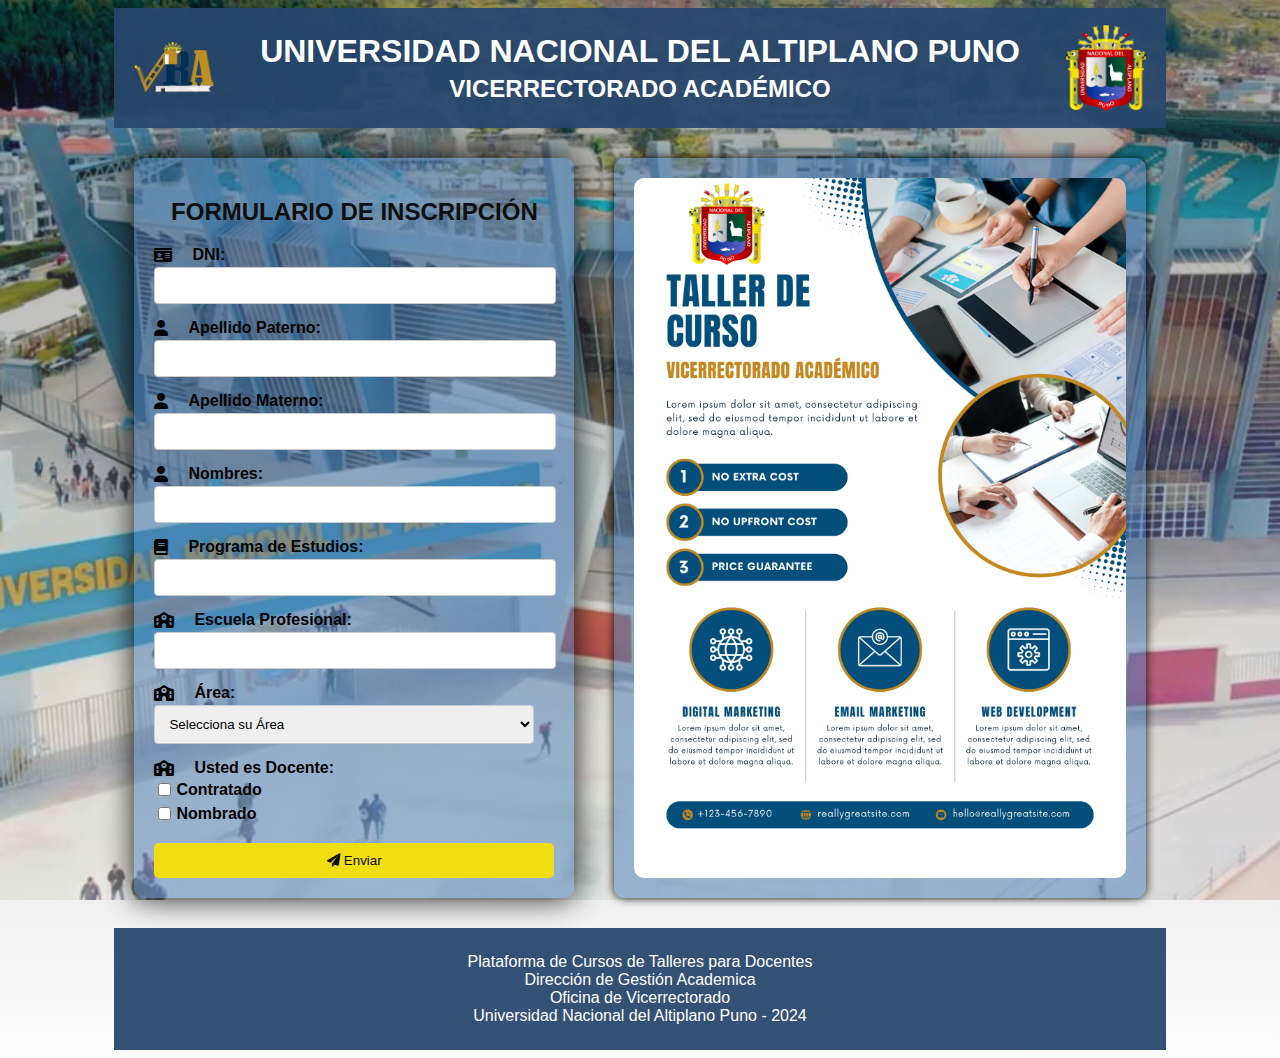
==== formulario.html @ b6b58b21 "menu" ====
<!DOCTYPE html>
<html lang="es">
<head>
  <meta charset="UTF-8">
  <meta name="viewport" content="width=device-width, initial-scale=1.0">
  <title>Formulario de Inscripción</title>
  <link rel="stylesheet" href="styleformularios.css">
  <link rel="stylesheet" href="https://cdnjs.cloudflare.com/ajax/libs/font-awesome/6.0.0-beta3/css/all.min.css">
  <link rel="stylesheet" href="https://fonts.googleapis.com/css2?family=Roboto:wght@400;700&display=swap">
  
</head>
<body>
  <header>
    <img src="vra.png" alt="Logo Vicerrectorado" class="logo-left">
    <div class="title-container">
      <h1>UNIVERSIDAD NACIONAL DEL ALTIPLANO PUNO</h1>
      <h2>VICERRECTORADO ACADÉMICO</h2>
    </div>
    <img src="UNAP.png" alt="Logo Universidad" class="logo-right">
  </header>
  
  <div class="main-content">
    <div class="container">
      <h2>FORMULARIO DE INSCRIPCIÓN</h2>
      <form id="registrationForm">
        <div class="form-group">
          <label for="dni"><i class="fas fa-id-card"></i> DNI:</label>
          <input type="text" id="dni" name="dni" required>
        </div>
        <div class="form-group">
          <label for="apellidoPaterno"><i class="fas fa-user"></i> Apellido Paterno:</label>
          <input type="text" id="apellidoPaterno" name="apellidoPaterno" required>
        </div>
        <div class="form-group">
          <label for="apellidoMaterno"><i class="fas fa-user"></i> Apellido Materno:</label>
          <input type="text" id="apellidoMaterno" name="apellidoMaterno" required>
        </div>
        <div class="form-group">
          <label for="nombres"><i class="fas fa-user"></i> Nombres:</label>
          <input type="text" id="nombres" name="nombres" required>
        </div>
        <div class="form-group">
          <label for="programaEstudios"><i class="fas fa-book"></i> Programa de Estudios:</label>
          <input type="text" id="programaEstudios" name="programaEstudios" required>
        </div>
        <div class="form-group">
          <label for="escuelaProfesional"><i class="fas fa-school"></i> Escuela Profesional:</label>
          <input type="text" id="escuelaProfesional" name="escuelaProfesional" required>
        </div>
        <div class="form-group">
          <label for="opciones"><i class="fas fa-school"></i> Área:</label>
          <select id="opciones" name="opciones" required>
            <option value="">Selecciona su Área</option>
            <option value="opcion1">Ingeniería</option>
            <option value="opcion2">Biomédicas</option>
            <option value="opcion3">Sociales</option>
          </select>
        </div>
        <div class="form-group">
          <label for="docente"><i class="fas fa-school"></i> Usted es Docente:</label>
          <div class="checkbox-group">
            <label><input type="checkbox" name="intereses" value="interes1"> Contratado</label><br>
            <label><input type="checkbox" name="intereses" value="interes2"> Nombrado</label>
          </div>
        </div>
        <button type="submit"><i class="fas fa-paper-plane"></i> Enviar</button>
      </form>
    </div>
    <div class="image-container">
      <img src="flyres.png" alt="Descripción de la imagen">
    </div>
  </div>
  <footer>
    <p> Plataforma de Cursos de Talleres para Docentes<br> Dirección de Gestión Academica<br>  Oficina de Vicerrectorado<br> Universidad Nacional del Altiplano Puno - 2024</p>
  </footer>
  <script src="scripts.js"></script>
</body>
</html>
---- styleformularios.css ----
body {
  font-family: Arial, sans-serif;
  background: linear-gradient(rgba(10, 9, 9, 0.354), rgba(253, 252, 252, 0.5)), url('33.jpg') no-repeat center center fixed;
  background-size: cover;
  display: flex;
  flex-direction: column;
  align-items: center;
  margin: 5;
}

header, footer {
  width: 80%;
  position: relative;
  display: flex;
  justify-content: center;
  align-items: center;
  padding: 20px;
  background-color: rgba(39, 71, 108, 0.947);
  color: #f8f1f1;
}

.header-text {
  text-align: center;
}

header h1, header h2, footer p {
  color: #ffffff;
  margin: 5px 0;
}

.logo-left, .logo-right {
  width: 80px; /* Ajusta el tamaño según sea necesario */
  height: auto;
  position: absolute;
}

.logo-left {
  left: 20px;
}

.logo-right {
  right: 20px;
}

.main-content {
  display: flex;
  justify-content: center;
  align-items: flex-start;
  width: 80%;
  margin-top: 30px;
  margin-bottom: 30px; /* Añade espacio entre el contenido principal y el pie de página */
}

.container {
  background-color: rgba(70, 124, 185, 0.479);
  padding: 20px;
  border-radius: 10px;
  box-shadow: 0 0 30px rgba(4, 4, 4, 0.903);
  width: 100%;
  max-width: 400px;
  margin-right: 40px;
}

.image-container {
  display: flex;
  align-items: center;
  justify-content: center;
  background-color: rgba(70, 124, 185, 0.479);
  padding: 20px; /* Reduce el padding para ajustar el tamaño del contenedor */
  border-radius: 10px;
  box-shadow: 0 0 10px rgba(0, 0, 0, 0.931);
  width: 100%;
  max-width: 500px; /* Ajusta el tamaño del contenedor */
  height: 700px; /* Ajusta la altura del contenedor */
}

.image-container img {
  width: 100%; /* La imagen ocupará todo el ancho del contenedor */
  height: 100%; /* La imagen ocupará toda la altura del contenedor */
  object-fit: cover; /* Ajusta la imagen para que ocupe todo el contenedor sin deformarse */
  border-radius: 10px;
}

h2 {
  text-align: center;
  color: #0f0e0e;
  margin-bottom: 20px;
}

.form-group {
  margin-bottom: 15px;
}

.form-group label {
  display: flex;
  align-items: center;
  margin-bottom: 3px;
  color: #030202;
  font-weight: bold; /* Poner en negrita las etiquetas */
}

.form-group label i {
  margin-right: 20px;
}

.form-group input,
.form-group select {
  width: calc(100% - 20px);
  padding: 10px;
  border: 1px solid #ccc;
  border-radius: 4px;
}

.form-group input[type="checkbox"] {
  margin-right: 5px;
  vertical-align: middle;
  margin-bottom: 5px;
}

.checkbox-group label {
  display: inline-flex;
  align-items: center;
}

button {
  width: 100%;
  padding: 10px;
  background-color: #f0dd12;
  color: rgb(12, 11, 11);
  border: none;
  border-radius: 5px;
  cursor: pointer;
  transition: background-color 0.3s ease;
}

button:hover {
  background-color: #31a11f;
}

footer p {
  text-align: center;
}
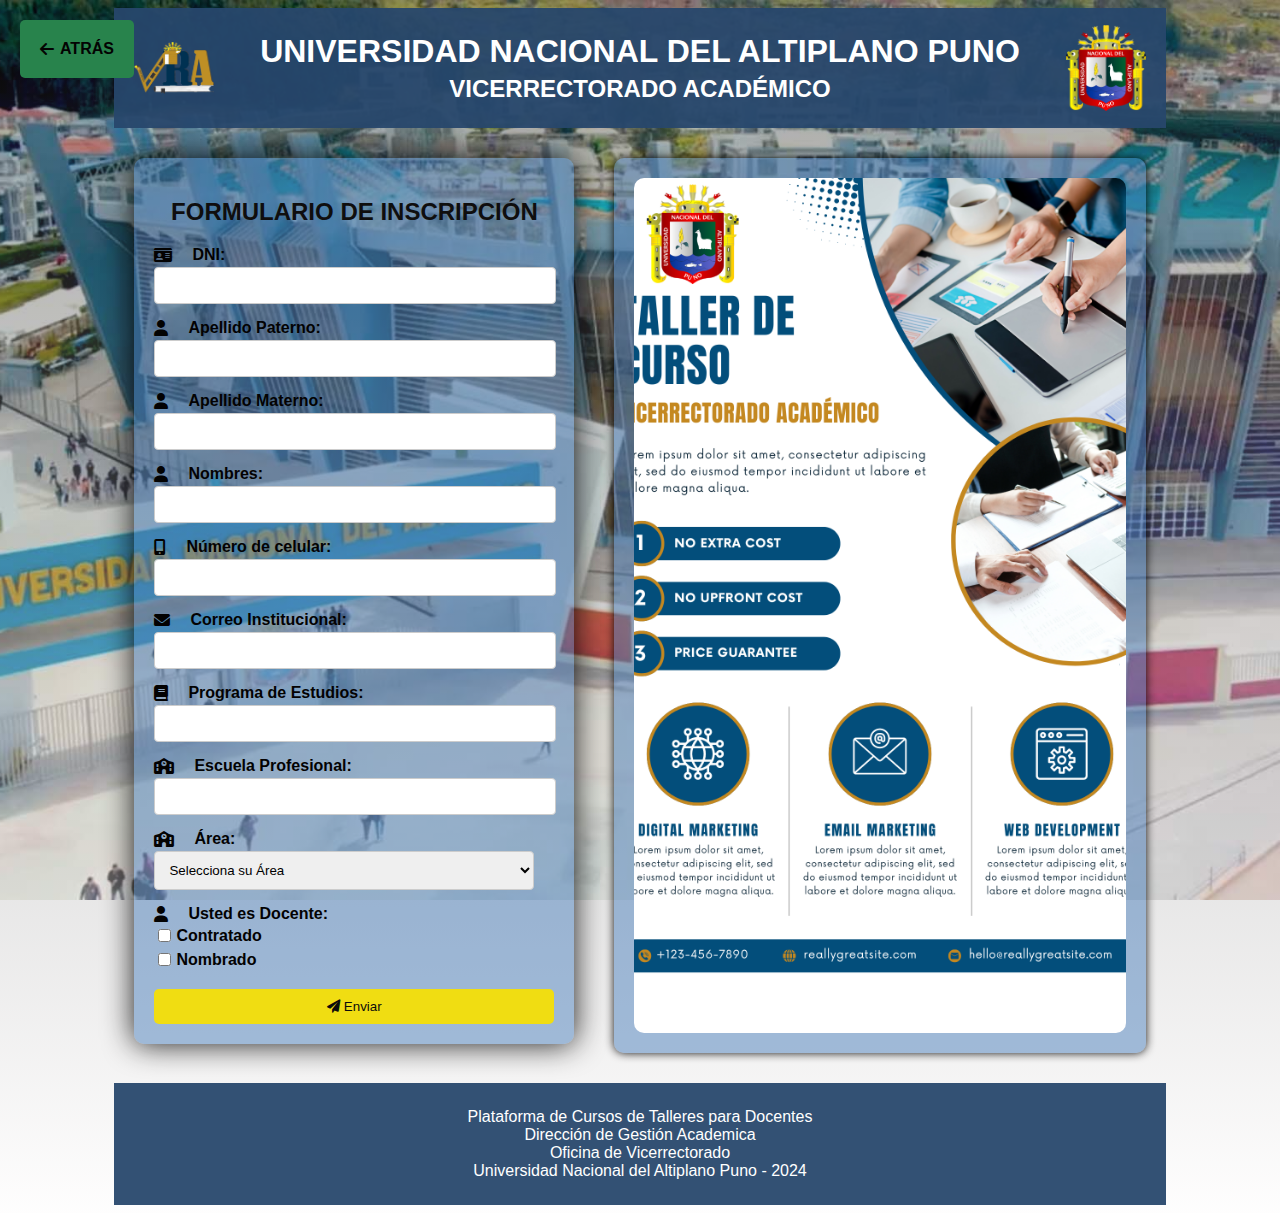
==== commit e01c3ca8: "form" ====
--- a/formulario.html
+++ b/formulario.html
@@ -19,25 +19,41 @@
     <img src="UNAP.png" alt="Logo Universidad" class="logo-right">
   </header>
   
+  <a href="/index.html" class="back-button"><i class="fas fa-arrow-left"></i> ATRÁS</a>
+
   <div class="main-content">
     <div class="container">
       <h2>FORMULARIO DE INSCRIPCIÓN</h2>
       <form id="registrationForm">
         <div class="form-group">
           <label for="dni"><i class="fas fa-id-card"></i> DNI:</label>
-          <input type="text" id="dni" name="dni" required>
+          <input type="text" id="dni" name="dni" required pattern="\d{8}" inputmode="numeric" maxlength="8" title="Por favor ingrese 8 números.">
+          <span class="error-message" id="dni-error"></span>
         </div>
         <div class="form-group">
           <label for="apellidoPaterno"><i class="fas fa-user"></i> Apellido Paterno:</label>
           <input type="text" id="apellidoPaterno" name="apellidoPaterno" required>
+          <span class="error-message" id="Apellido Paterno-error"></span>
         </div>
         <div class="form-group">
           <label for="apellidoMaterno"><i class="fas fa-user"></i> Apellido Materno:</label>
           <input type="text" id="apellidoMaterno" name="apellidoMaterno" required>
+          <span class="error-message" id="Apellido Materno-error"></span>
         </div>
         <div class="form-group">
           <label for="nombres"><i class="fas fa-user"></i> Nombres:</label>
           <input type="text" id="nombres" name="nombres" required>
+          <span class="error-message" id="Nombres-error"></span>
+        </div>
+        <div class="form-group">
+          <label for="celular"><i class="fas fa-mobile-alt"></i> Número de celular:</label>
+          <input type="text" id="celular" name="celular" required pattern="\d{9}" inputmode="numeric" maxlength="9" title="Por favor ingrese 9 números.">
+          <span class="error-message" id="celular-error"></span>
+        </div>
+        <div class="form-group">
+          <label for="correoInstitucional"><i class="fas fa-envelope"></i> Correo Institucional:</label>
+          <input type="email" id="correoInstitucional" name="correoInstitucional" required>
+          <span class="error-message" id="correoInstitucional-error"></span>
         </div>
         <div class="form-group">
           <label for="programaEstudios"><i class="fas fa-book"></i> Programa de Estudios:</label>
@@ -57,7 +73,7 @@
           </select>
         </div>
         <div class="form-group">
-          <label for="docente"><i class="fas fa-school"></i> Usted es Docente:</label>
+          <label for="docente"><i class="fas fa-user"></i> Usted es Docente:</label>
           <div class="checkbox-group">
             <label><input type="checkbox" name="intereses" value="interes1"> Contratado</label><br>
             <label><input type="checkbox" name="intereses" value="interes2"> Nombrado</label>
--- a/styleformularios.css
+++ b/styleformularios.css
@@ -1,6 +1,6 @@
 body {
   font-family: Arial, sans-serif;
-  background: linear-gradient(rgba(10, 9, 9, 0.354), rgba(253, 252, 252, 0.5)), url('33.jpg') no-repeat center center fixed;
+  background: linear-gradient(rgba(10, 9, 9, 0.354), rgba(253, 252, 252, 0.5)), url('fondo.jpg') no-repeat center center fixed;
   background-size: cover;
   display: flex;
   flex-direction: column;
@@ -60,7 +60,7 @@
   max-width: 400px;
   margin-right: 40px;
 }
-
+/*Para la imagen de flyers*/
 .image-container {
   display: flex;
   align-items: center;
@@ -71,7 +71,7 @@
   box-shadow: 0 0 10px rgba(0, 0, 0, 0.931);
   width: 100%;
   max-width: 500px; /* Ajusta el tamaño del contenedor */
-  height: 700px; /* Ajusta la altura del contenedor */
+  height: 855px; /* Ajusta la altura del contenedor */
 }
 
 .image-container img {
@@ -140,3 +140,28 @@
 footer p {
   text-align: center;
 }
+
+/* Para el boton de atras */
+.back-button {
+  position: absolute;
+  top: 20px;
+  left: 20px;
+  background-color: #28834c;
+  color: #030202;
+  padding: 20px 20px;
+  text-decoration: none;
+  border-radius: 5px;
+  font-weight: bold;
+  display: flex;
+  align-items: center;
+  transition: background-color 0.3s ease;
+}
+
+.back-button i {
+  margin-right: 6px;
+}
+
+.back-button:hover {
+  background-color: #baba13d8;
+  color: white;
+}
